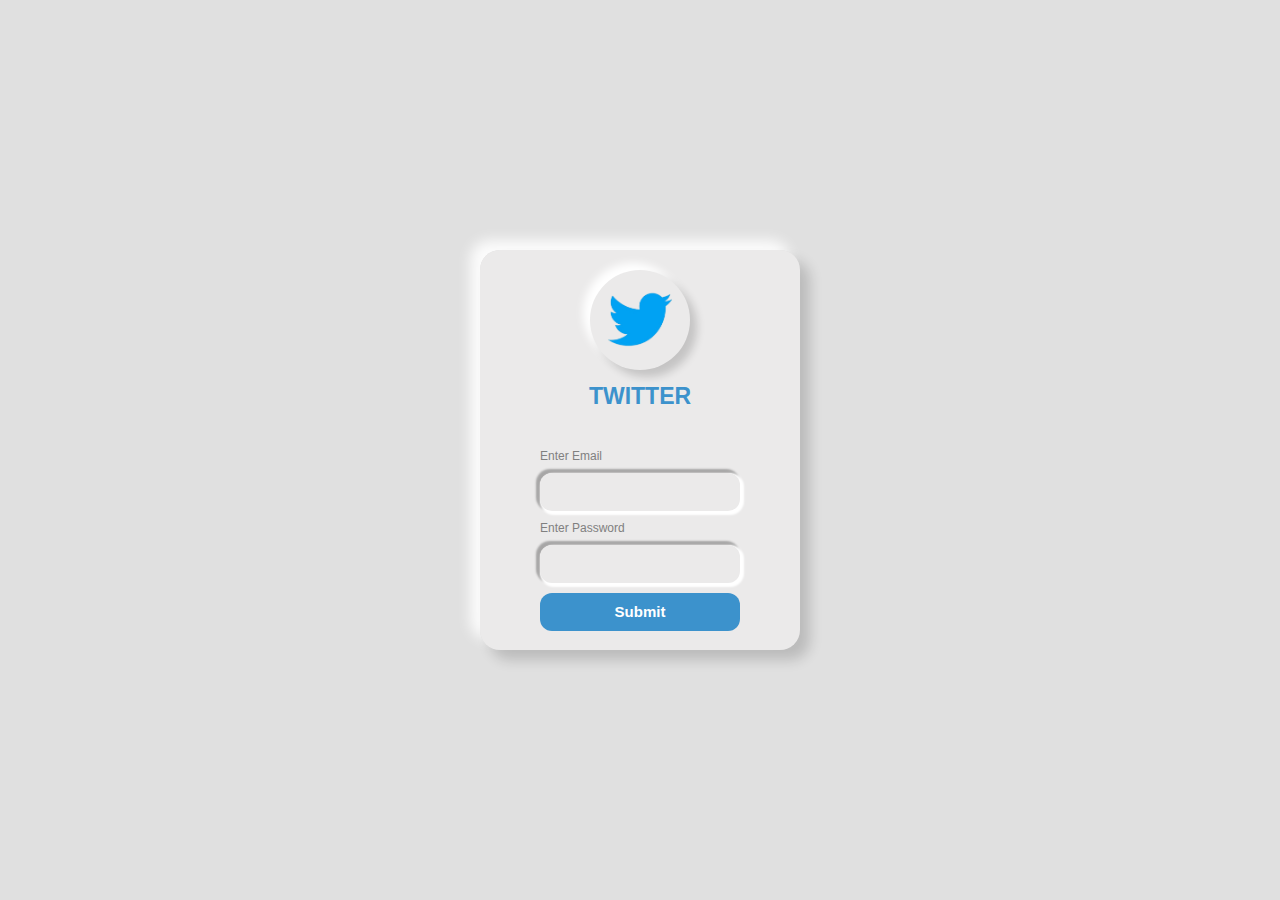
==== index.html @ ccb4b688 "first commit" ====
<!DOCTYPE html>
<html lang="en">
<head>
    <meta charset="UTF-8">
    <meta name="viewport" content="width=device-width, initial-scale=1.0">
    <title>Authorization</title>
    <link rel="stylesheet" href="style/style.css">
</head>
<body>
    
    <div class="container">
        
            <div class="logInUpBox1">

                <div class="logInUpBox2">
                    
                    <div class="logoNameDiv">
                        <div class="logoDiv1">

                            <div class="logoDiv2">
    
                                <img width="150px" src="twiterLogo.png" alt="">
    
                            </div>
                            
                        </div>
                        <h2 class="logoTitle">
                            TWITTER
                        </h2>
                    </div>
                    <form>
                        <p>Enter Email</p>
                        <div class="inputDesignDiv">
                            <input type="email">
                        </div>
                        <p>Enter Password</p>
                        <div class="inputDesignDiv">
                            <input type="password">
                        </div>
                        <input type="submit">
                    </form>

                </div>
                
            </div>
        
    </div>


</body>
</html>
---- style/style.css ----
*{
    margin: 0;
    padding: 0;
    box-sizing: border-box;
}
html, body{
    height: 100%;
    width: 100%;
}
.container{
    height: 100%;
    width: 100%;
    background-color: rgb(224, 224, 224);
    position: relative;
}
.logInUpBox1{
    height: 400px;
    width: 320px;
    /* border: 1px solid black; */
    border-radius: 20px;
    position: absolute;
    top: 50%;
    left: 50%;
    transform: translate(-50%, -50%);
    box-shadow: -10px -10px 13px 0px rgba(255, 255, 255, 0.89);
}
.logInUpBox2{
    height: 100%;
    width: 100%;
    /* border: 1px solid black; */
    border-radius: 20px;
    display: flex;
    flex-direction: column;
    justify-content: space-around;
    align-items: center;
    background-color: rgb(235, 234, 234);
    box-shadow: 10px 10px 13px 0px rgba(0, 0, 0, 0.164);
}


.logoDiv1{
    height: 100px;
    width: 100px;
    border-radius: 50%;
    /* border: 1px solid black; */
    box-shadow: -7px -7px 8px 0px rgb(255, 255, 255);
}
.logoDiv2{
    height: 100%;
    width: 100%;
    display: flex;
    border-radius: 50%;
    justify-content: center;
    align-items: center;
    box-shadow: 7px 7px 8px 0px rgba(0, 0, 0, 0.164);

}
.logoNameDiv{
    height: 140px;
    /* border: 1px solid black; */
    display: flex;
    flex-direction: column;
    justify-content: space-between;
    align-items: center;
}
.logoTitle{
    font-family: sans-serif;
    font-size: 23px;
    font-weight: 800;
    color: rgb(60, 146, 204);
}

form{
    display: flex;
    flex-direction: column;
    justify-content: center;
    align-items: start;
    gap: 10px;
}
form p{
    font-family: sans-serif;
    font-size: 12px;
    color: gray;
}
form > div{
    height: 38px;
    width: 200px;
    /* border: 1px solid black; */
    border-radius: 12px;
    box-shadow: -2px -2px 2px 2px rgba(0, 0, 0, 0.295);
}
form > div > input{
    height: 100%;
    width: 100%;
    border-radius: 12px;
    border: none;
    background-color: rgb(235, 234, 234);
    box-shadow: 2px 2px 2px 2px rgb(255, 255, 255);
    font-size: 18px;
    color: gray;
}
form >  input{
    height: 38px;
    width: 200px;
    /* border: 1px solid black; */
    border-radius: 12px;
    border: none;
    background-color: rgb(60, 146, 204);
    font-size: 15px;
    font-weight: 600;
    color: white;
    transition: all linear 0.2s;
    cursor: pointer;
}
form >  input:hover{
    background-color: rgb(48, 123, 173);
}
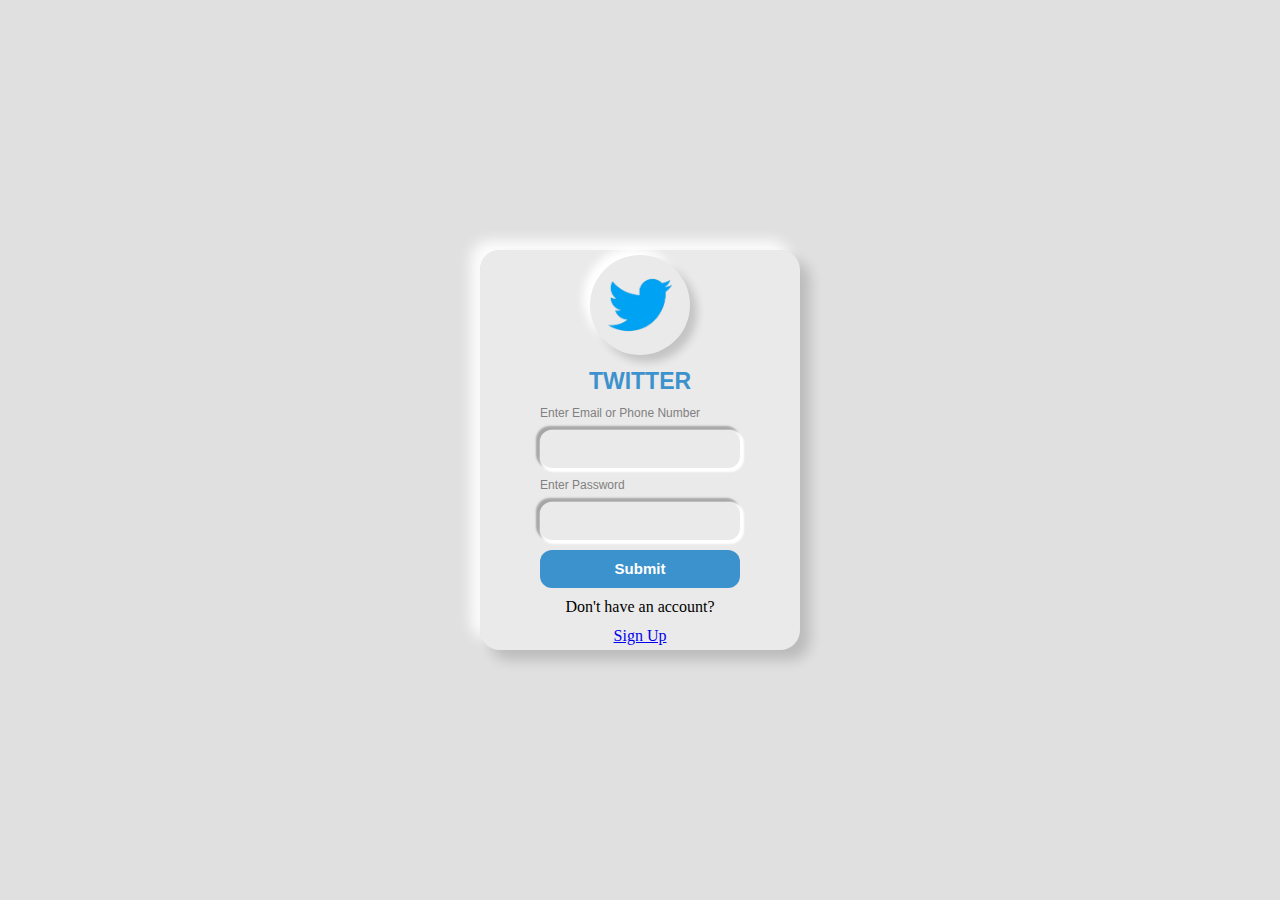
==== commit b1bd7f4d: "sign Up linked" ====
--- a/index.html
+++ b/index.html
@@ -29,7 +29,7 @@
                         </h2>
                     </div>
                     <form>
-                        <p>Enter Email</p>
+                        <p>Enter Email or Phone Number</p>
                         <div class="inputDesignDiv">
                             <input type="email">
                         </div>
@@ -39,7 +39,8 @@
                         </div>
                         <input type="submit">
                     </form>
-
+                    <p>Don't have an account?</p>
+                    <a href="/sign Up/signUp.html">Sign Up</a>
                 </div>
                 
             </div>
